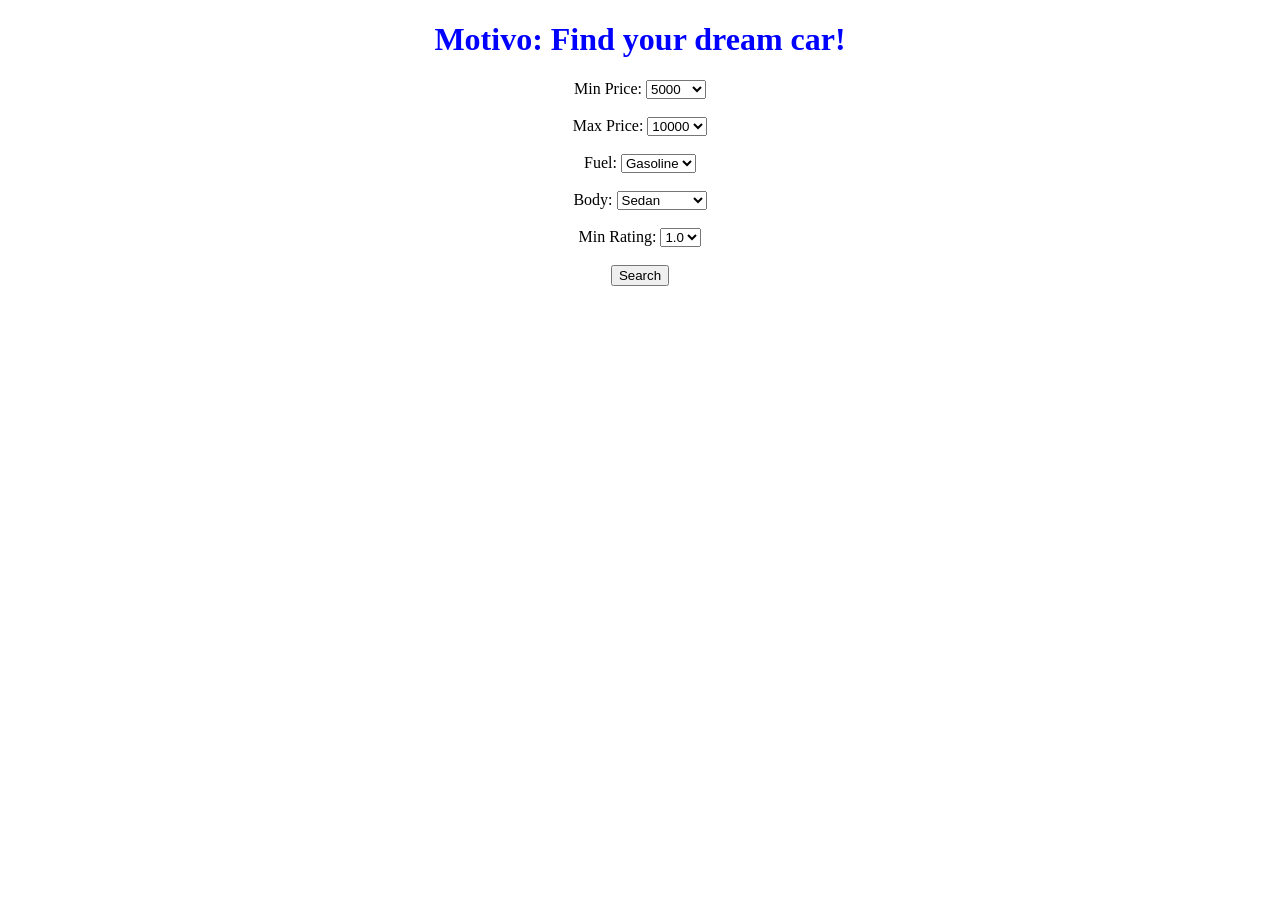
==== motivo_app/templates/index.html @ 37eb1429 "restructured files and implemented flask backend" ====
<!DOCTYPE html>
<html>
  <head>
    <title>Motivo - Find your dream car!</title>
    <link
      rel="stylesheet"
      href="{{ url_for('static', filename='style.css') }}"
    />
  </head>
  <body>
    <h1 style="text-align: center; color: blue">
      Motivo: Find your dream car!
    </h1>

    <form method="POST" style="text-align: center">
      <label>Min Price:</label>
      <select name="min_price">
        <option>5000</option>
        <option>10000</option>
        <option>15000</option>
        <option>20000</option>
        <option>25000</option>
      </select>
      <br /><br />

      <label>Max Price:</label>
      <select name="max_price">
        <option>10000</option>
        <option>20000</option>
        <option>30000</option>
        <option>40000</option>
        <option>50000</option>
        <option>60000</option>
      </select>
      <br /><br />

      <label>Fuel:</label>
      <select name="fuel">
        <option>Gasoline</option>
        <option>Diesel</option>
        <option>Hybrid</option>
        <option>Electric</option>
      </select>
      <br /><br />

      <label>Body:</label>
      <select name="body">
        <option>Sedan</option>
        <option>SUV</option>
        <option>Truck</option>
        <option>Coupe</option>
        <option>Hatchback</option>
        <option>Convertible</option>
      </select>
      <br /><br />

      <label>Min Rating:</label>
      <select name="min_rating">
        <option>1.0</option>
        <option>2.0</option>
        <option>3.0</option>
        <option>4.0</option>
        <option>5.0</option>
      </select>
      <br /><br />

      <button type="submit">Search</button>
    </form>
  </body>
</html>
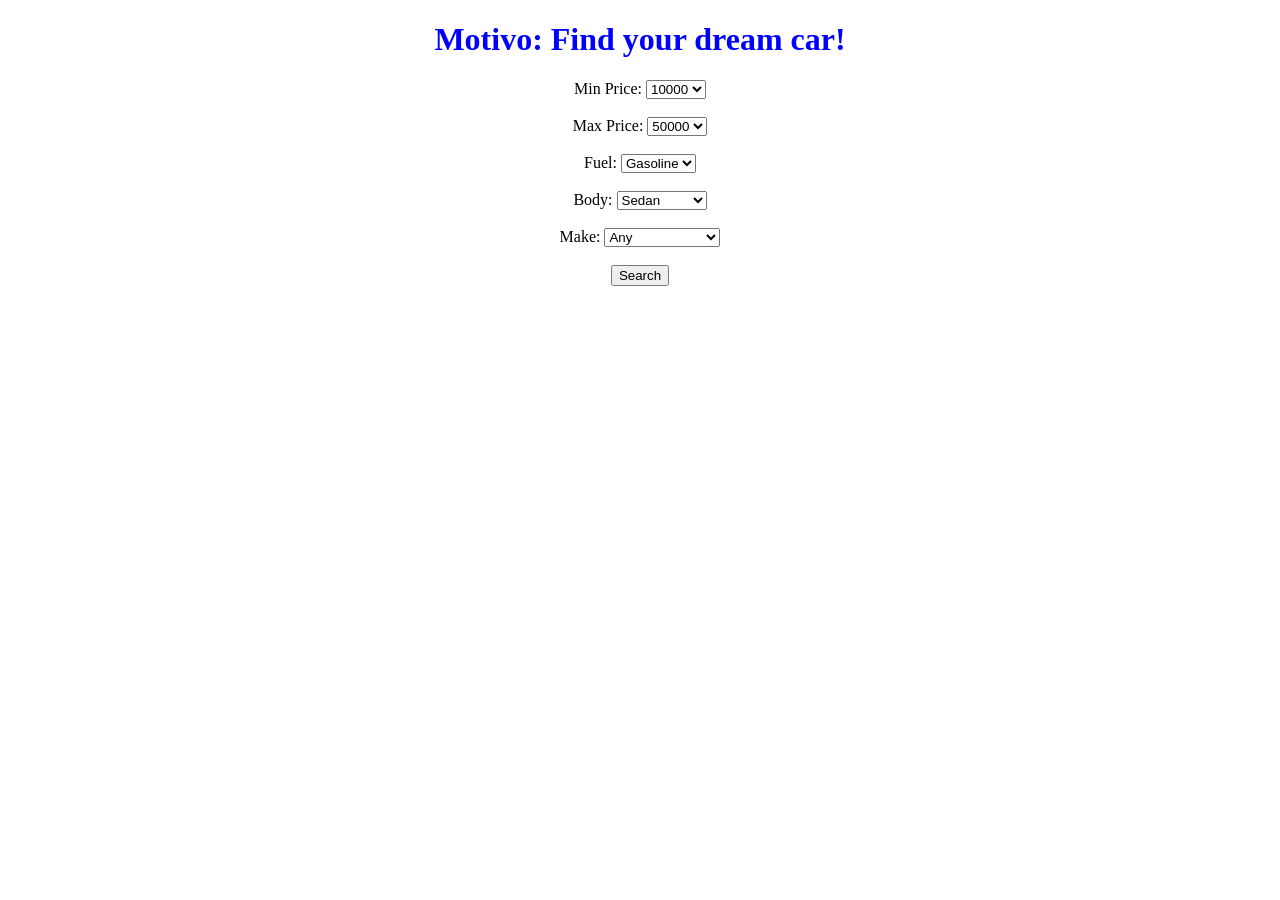
==== commit b8fd55dc: "added more options" ====
--- a/motivo_app/templates/index.html
+++ b/motivo_app/templates/index.html
@@ -16,10 +16,12 @@
       <label>Min Price:</label>
       <select name="min_price">
         <option>5000</option>
-        <option>10000</option>
+        <option selected>10000</option>
         <option>15000</option>
         <option>20000</option>
         <option>25000</option>
+        <option>40000</option>
+        <option>50000</option>
       </select>
       <br /><br />
 
@@ -29,8 +31,10 @@
         <option>20000</option>
         <option>30000</option>
         <option>40000</option>
-        <option>50000</option>
+        <option selected>50000</option>
         <option>60000</option>
+        <option>70000</option>
+        <option>80000</option>
       </select>
       <br /><br />
 
@@ -54,14 +58,39 @@
       </select>
       <br /><br />
 
-      <label>Min Rating:</label>
-      <select name="min_rating">
-        <option>1.0</option>
-        <option>2.0</option>
-        <option>3.0</option>
-        <option>4.0</option>
-        <option>5.0</option>
+      <label>Make:</label>
+      <select name="make">
+        <option>Any</option>
+        <option>Jeep</option>
+        <option>GMC</option>
+        <option>Dodge</option>
+        <option>RAM</option>
+        <option>Nissan</option>
+        <option>Ford</option>
+        <option>Hyundai</option>
+        <option>Chevrolet</option>
+        <option>Volkswagen</option>
+        <option>Chrysler</option>
+        <option>Kia</option>
+        <option>Mazda</option>
+        <option>Acura</option>
+        <option>Subaru</option>
+        <option>Audi</option>
+        <option>BMW</option>
+        <option>Toyota</option>
+        <option>Buick</option>
+        <option>Mercedes-Benz</option>
+        <option>Honda</option>
+        <option>Lincoln</option>
+        <option>Cadillac</option>
+        <option>INFINITI</option>
+        <option>Lexus</option>
+        <option>Land Rover</option>
+        <option>Volvo</option>
+        <option>Genesis</option>
+        <option>Jaguar</option>
       </select>
+
       <br /><br />
 
       <button type="submit">Search</button>
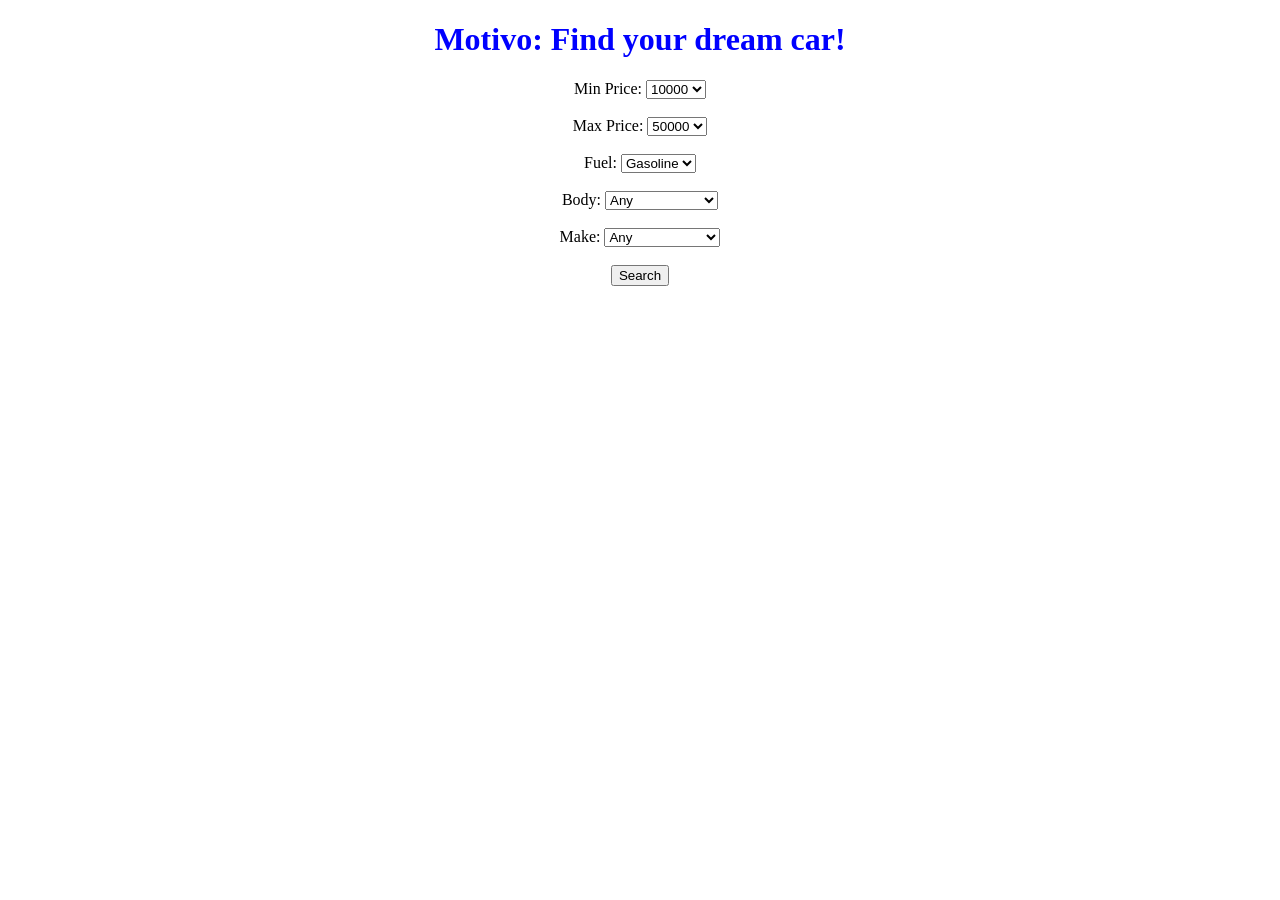
==== commit 3f5a2810: "tweaked dropdowns" ====
--- a/motivo_app/templates/index.html
+++ b/motivo_app/templates/index.html
@@ -49,12 +49,15 @@
 
       <label>Body:</label>
       <select name="body">
+        <option>Any</option>
         <option>Sedan</option>
         <option>SUV</option>
-        <option>Truck</option>
-        <option>Coupe</option>
+        <option>Pickup Truck</option>
+        <option>Passenger Van</option>
+        <option>Cargo Van</option>
         <option>Hatchback</option>
         <option>Convertible</option>
+        <option>Minivan</option>
       </select>
       <br /><br />
 
@@ -73,7 +76,6 @@
         <option>Chrysler</option>
         <option>Kia</option>
         <option>Mazda</option>
-        <option>Acura</option>
         <option>Subaru</option>
         <option>Audi</option>
         <option>BMW</option>
@@ -87,8 +89,6 @@
         <option>Lexus</option>
         <option>Land Rover</option>
         <option>Volvo</option>
-        <option>Genesis</option>
-        <option>Jaguar</option>
       </select>
 
       <br /><br />
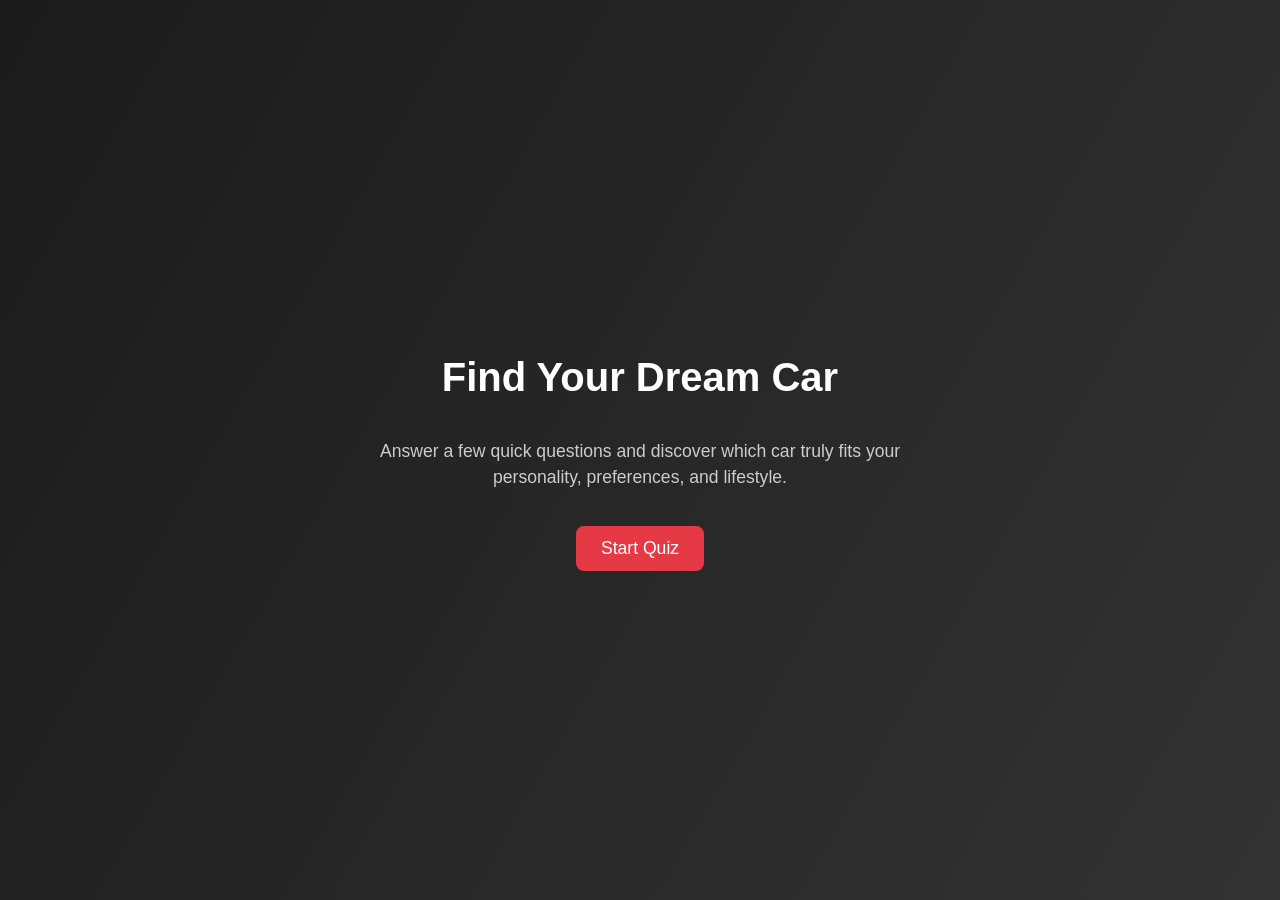
==== commit b62a2207: "added quiz functionality" ====
--- a/motivo_app/templates/index.html
+++ b/motivo_app/templates/index.html
@@ -1,99 +1,72 @@
 <!DOCTYPE html>
-<html>
+<html lang="en">
   <head>
-    <title>Motivo - Find your dream car!</title>
+    <meta charset="UTF-8" />
+    <meta name="viewport" content="width=device-width, initial-scale=1.0" />
+    <title>Find Your Dream Car</title>
     <link
       rel="stylesheet"
       href="{{ url_for('static', filename='style.css') }}"
     />
+    <style>
+      body {
+        display: flex;
+        justify-content: center;
+        align-items: center;
+        height: 100vh;
+        background: linear-gradient(120deg, #1b1b1b, #333);
+        color: white;
+        font-family: "Poppins", sans-serif;
+        margin: 0;
+      }
+
+      .container {
+        display: flex;
+        flex-direction: column; /* ✅ vertical layout */
+        align-items: center; /* ✅ horizontally center inner items */
+        text-align: center;
+        max-width: 600px;
+        padding: 2rem;
+      }
+
+      h1 {
+        font-size: 2.5rem;
+        margin-bottom: 0.5em;
+      }
+
+      p {
+        font-size: 1.1rem;
+        line-height: 1.5em;
+        color: #ccc;
+        margin-bottom: 2em;
+      }
+
+      button {
+        background-color: #e63946;
+        border: none;
+        padding: 0.7em 1.4em; /* ✅ shorter button */
+        border-radius: 8px;
+        font-size: 1.1rem;
+        color: white;
+        cursor: pointer;
+        transition: 0.3s;
+        width: fit-content; /* ✅ button shrinks to text */
+      }
+
+      button:hover {
+        background-color: #f65c6b;
+        transform: scale(1.05);
+      }
+    </style>
   </head>
   <body>
-    <h1 style="text-align: center; color: blue">
-      Motivo: Find your dream car!
-    </h1>
-
-    <form method="POST" style="text-align: center">
-      <label>Min Price:</label>
-      <select name="min_price">
-        <option>5000</option>
-        <option selected>10000</option>
-        <option>15000</option>
-        <option>20000</option>
-        <option>25000</option>
-        <option>40000</option>
-        <option>50000</option>
-      </select>
-      <br /><br />
-
-      <label>Max Price:</label>
-      <select name="max_price">
-        <option>10000</option>
-        <option>20000</option>
-        <option>30000</option>
-        <option>40000</option>
-        <option selected>50000</option>
-        <option>60000</option>
-        <option>70000</option>
-        <option>80000</option>
-      </select>
-      <br /><br />
-
-      <label>Fuel:</label>
-      <select name="fuel">
-        <option>Gasoline</option>
-        <option>Diesel</option>
-        <option>Hybrid</option>
-        <option>Electric</option>
-      </select>
-      <br /><br />
-
-      <label>Body:</label>
-      <select name="body">
-        <option>Any</option>
-        <option>Sedan</option>
-        <option>SUV</option>
-        <option>Pickup Truck</option>
-        <option>Passenger Van</option>
-        <option>Cargo Van</option>
-        <option>Hatchback</option>
-        <option>Convertible</option>
-        <option>Minivan</option>
-      </select>
-      <br /><br />
-
-      <label>Make:</label>
-      <select name="make">
-        <option>Any</option>
-        <option>Jeep</option>
-        <option>GMC</option>
-        <option>Dodge</option>
-        <option>RAM</option>
-        <option>Nissan</option>
-        <option>Ford</option>
-        <option>Hyundai</option>
-        <option>Chevrolet</option>
-        <option>Volkswagen</option>
-        <option>Chrysler</option>
-        <option>Kia</option>
-        <option>Mazda</option>
-        <option>Subaru</option>
-        <option>Audi</option>
-        <option>BMW</option>
-        <option>Toyota</option>
-        <option>Buick</option>
-        <option>Mercedes-Benz</option>
-        <option>Honda</option>
-        <option>Lincoln</option>
-        <option>Cadillac</option>
-        <option>INFINITI</option>
-        <option>Lexus</option>
-        <option>Land Rover</option>
-        <option>Volvo</option>
-      </select>
-
-      <br /><br />
-
-      <button type="submit">Search</button>
-    </form>
+    <div class="container">
+      <h1>Find Your Dream Car</h1>
+      <p>
+        Answer a few quick questions and discover which car truly fits your
+        personality, preferences, and lifestyle.
+      </p>
+      <button onclick="window.location.href='/quiz'">Start Quiz</button>
+    </div>
   </body>
 </html>
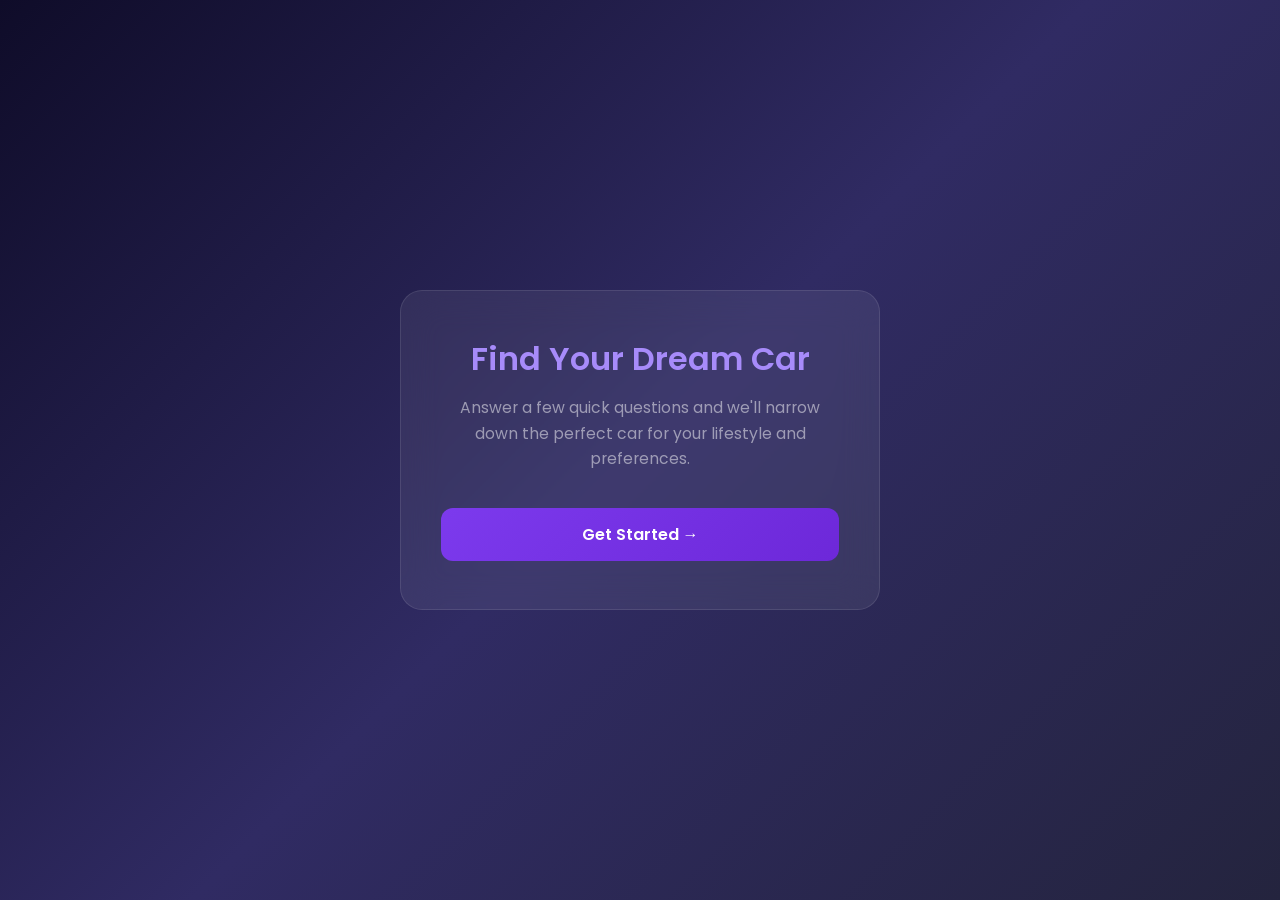
==== commit b012919d: "akinator-like questions, updated UI" ====
--- a/motivo_app/templates/index.html
+++ b/motivo_app/templates/index.html
@@ -1,72 +1,81 @@
-<!DOCTYPE html>
-<html lang="en">
-  <head>
-    <meta charset="UTF-8" />
-    <meta name="viewport" content="width=device-width, initial-scale=1.0" />
-    <title>Find Your Dream Car</title>
-    <link
-      rel="stylesheet"
-      href="{{ url_for('static', filename='style.css') }}"
-    />
-    <style>
-      body {
-        display: flex;
-        justify-content: center;
-        align-items: center;
-        height: 100vh;
-        background: linear-gradient(120deg, #1b1b1b, #333);
-        color: white;
-        font-family: "Poppins", sans-serif;
-        margin: 0;
-      }
-
-      .container {
-        display: flex;
-        flex-direction: column; /* ✅ vertical layout */
-        align-items: center; /* ✅ horizontally center inner items */
-        text-align: center;
-        max-width: 600px;
-        padding: 2rem;
-      }
-
-      h1 {
-        font-size: 2.5rem;
-        margin-bottom: 0.5em;
-      }
-
-      p {
-        font-size: 1.1rem;
-        line-height: 1.5em;
-        color: #ccc;
-        margin-bottom: 2em;
-      }
-
-      button {
-        background-color: #e63946;
-        border: none;
-        padding: 0.7em 1.4em; /* ✅ shorter button */
-        border-radius: 8px;
-        font-size: 1.1rem;
-        color: white;
-        cursor: pointer;
-        transition: 0.3s;
-        width: fit-content; /* ✅ button shrinks to text */
-      }
-
-      button:hover {
-        background-color: #f65c6b;
-        transform: scale(1.05);
-      }
-    </style>
-  </head>
-  <body>
-    <div class="container">
-      <h1>Find Your Dream Car</h1>
-      <p>
-        Answer a few quick questions and discover which car truly fits your
-        personality, preferences, and lifestyle.
-      </p>
-      <button onclick="window.location.href='/quiz'">Start Quiz</button>
-    </div>
-  </body>
-</html>
+<!DOCTYPE html>
+<html lang="en">
+<head>
+  <meta charset="UTF-8" />
+  <meta name="viewport" content="width=device-width, initial-scale=1.0" />
+  <title>Find Your Dream Car</title>
+  <link rel="preconnect" href="https://fonts.googleapis.com" />
+  <link href="https://fonts.googleapis.com/css2?family=Poppins:wght@400;500;600&display=swap" rel="stylesheet" />
+  <style>
+    *, *::before, *::after { box-sizing: border-box; margin: 0; padding: 0; }
+
+    body {
+      min-height: 100vh;
+      background: linear-gradient(135deg, #0f0c29, #302b63, #24243e);
+      display: flex;
+      align-items: center;
+      justify-content: center;
+      font-family: "Poppins", sans-serif;
+      color: white;
+    }
+
+    .card {
+      background: rgba(255, 255, 255, 0.07);
+      border: 1px solid rgba(255, 255, 255, 0.1);
+      border-radius: 22px;
+      padding: 3rem 2.5rem;
+      max-width: 480px;
+      width: 90%;
+      text-align: center;
+      backdrop-filter: blur(18px);
+      animation: fadeUp 0.5s ease both;
+    }
+
+    @keyframes fadeUp {
+      from { opacity: 0; transform: translateY(20px); }
+      to   { opacity: 1; transform: translateY(0); }
+    }
+
+    h1 {
+      font-size: 2rem;
+      font-weight: 600;
+      color: #a78bfa;
+      margin-bottom: 1rem;
+      line-height: 1.25;
+    }
+
+    p {
+      font-size: 0.98rem;
+      line-height: 1.65;
+      color: rgba(255, 255, 255, 0.5);
+      margin-bottom: 2.2rem;
+    }
+
+    .btn-primary {
+      background: linear-gradient(135deg, #7c3aed, #6d28d9);
+      border: none;
+      border-radius: 12px;
+      padding: 0.9rem 1.5rem;
+      font-family: "Poppins", sans-serif;
+      font-size: 1rem;
+      font-weight: 600;
+      color: white;
+      cursor: pointer;
+      width: 100%;
+      transition: background 0.2s, transform 0.15s;
+    }
+
+    .btn-primary:hover {
+      background: linear-gradient(135deg, #6d28d9, #5b21b6);
+      transform: translateY(-2px);
+    }
+  </style>
+</head>
+<body>
+  <div class="card">
+    <h1>Find Your Dream Car</h1>
+    <p>Answer a few quick questions and we'll narrow down the perfect car for your lifestyle and preferences.</p>
+    <button class="btn-primary" onclick="window.location.href='/quiz'">Get Started &rarr;</button>
+  </div>
+</body>
+</html>
